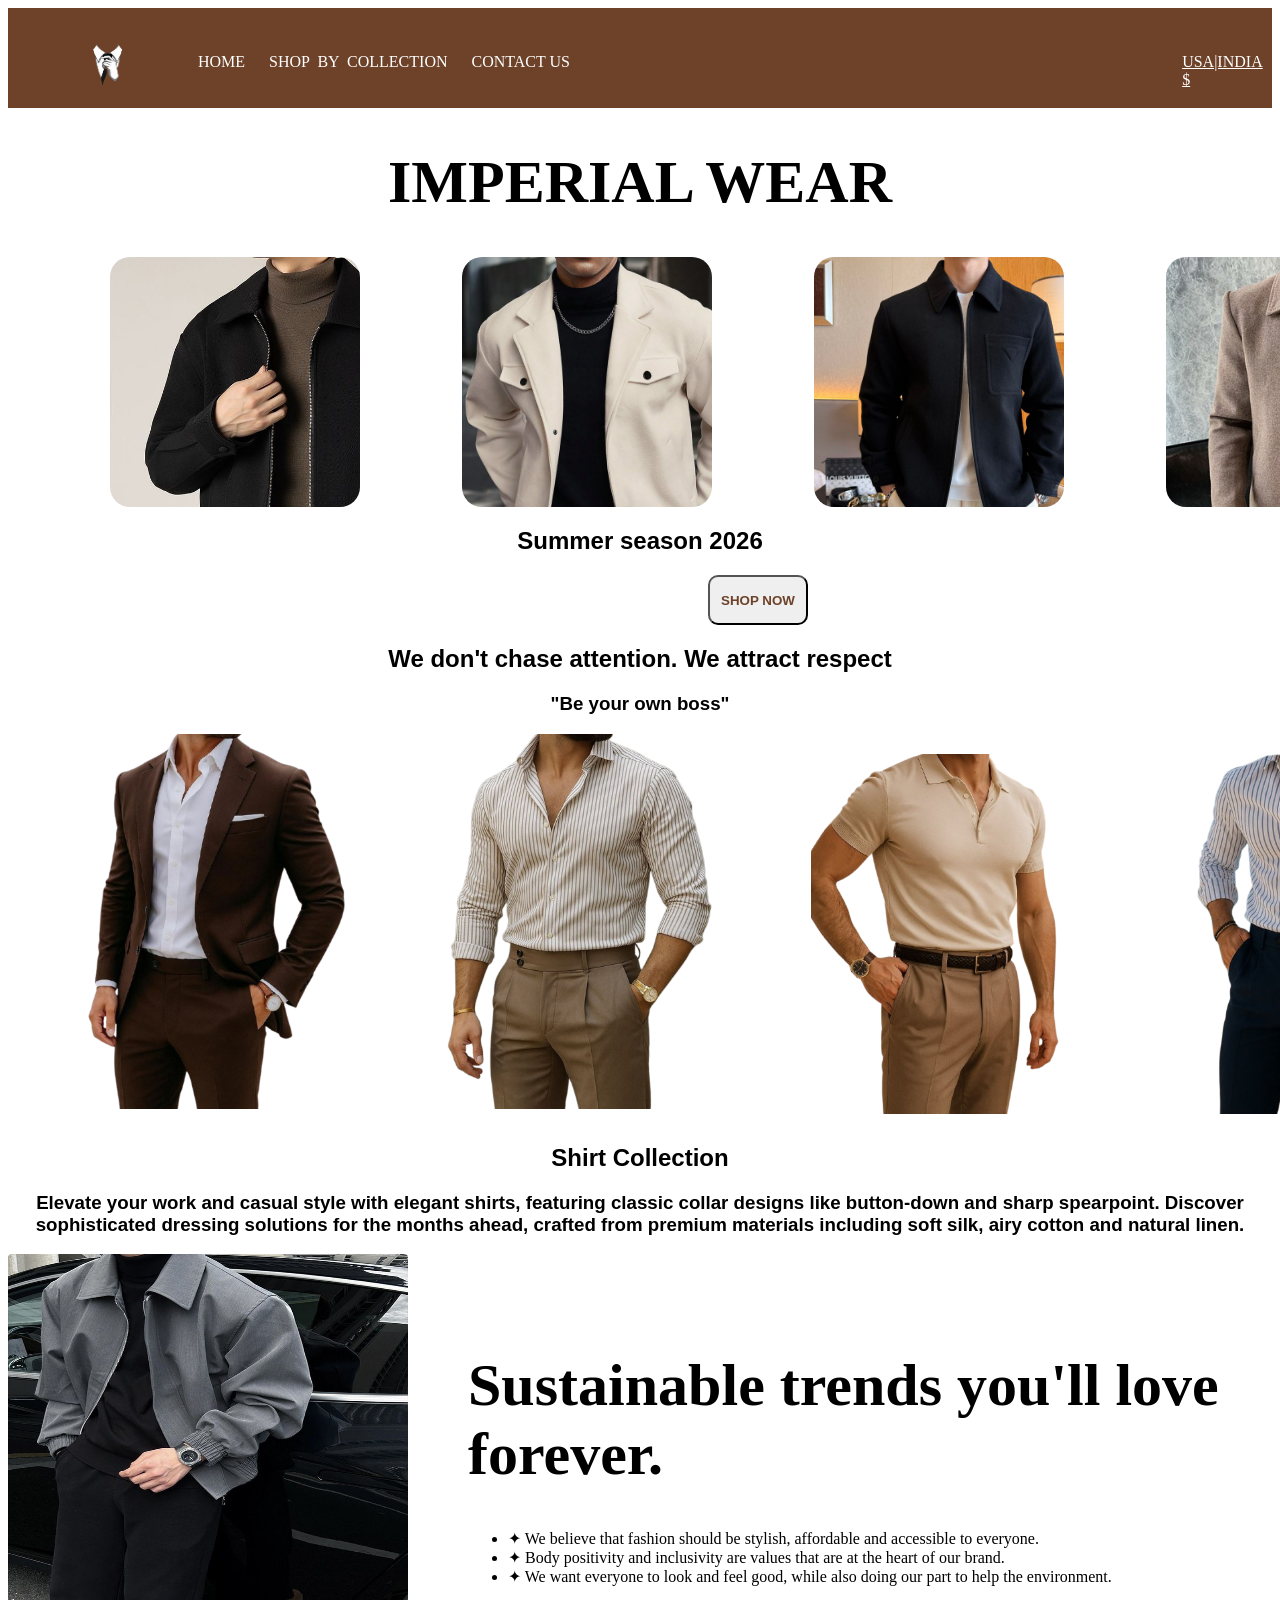
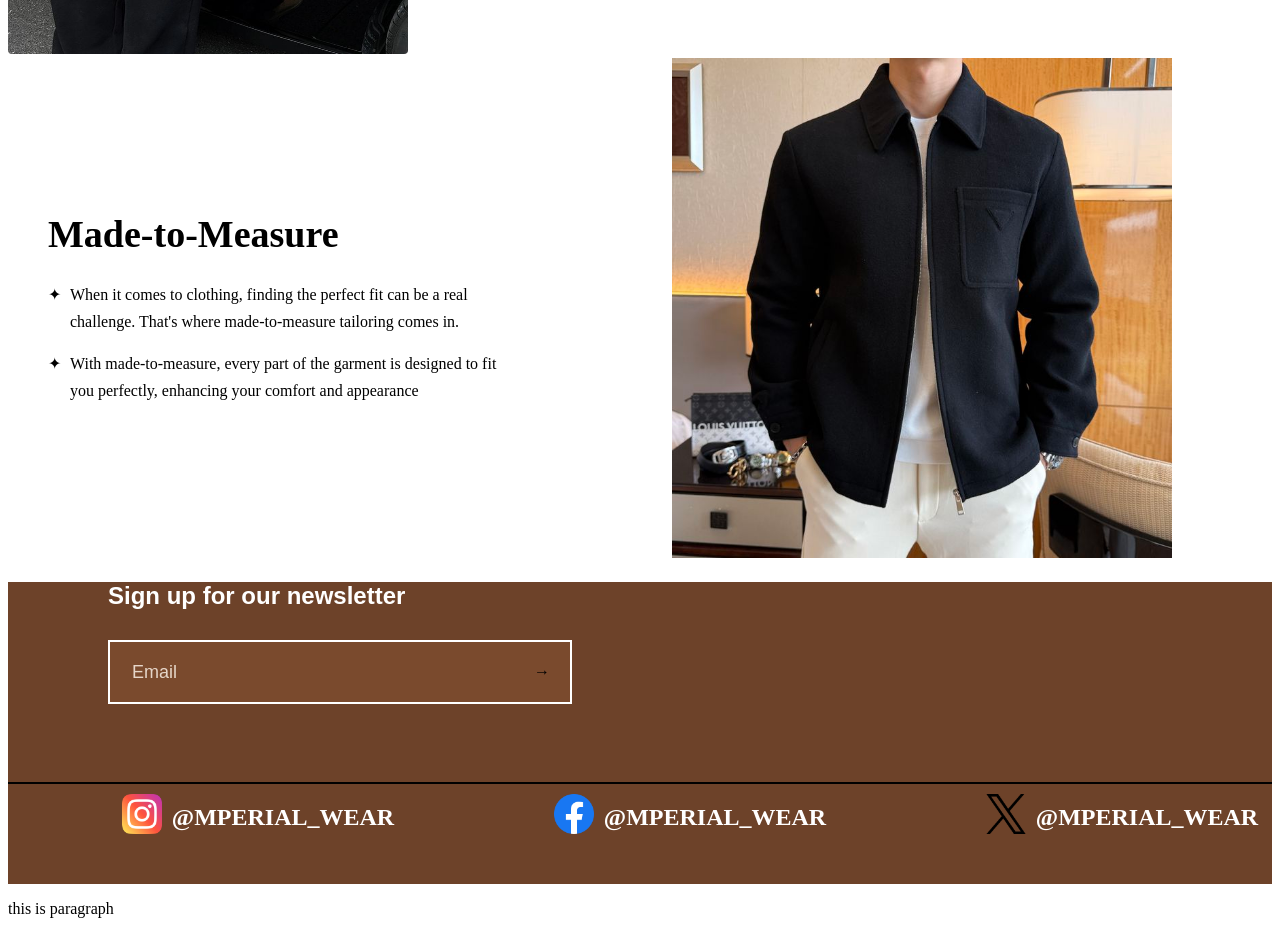
==== dress.html @ 8e74a1ee "Initial commit" ====
<!DOCTYPE html>
<html lang="en">
<head>
    <meta charset="UTF-8">
    <meta name="viewport" content="width=device-width, initial-scale=1.0">
    <title>Document</title>
    <link rel="stylesheet" href="dress.css">
</head>
<body>
    <header>
    <!-- navbar -->
    <div class="container">
        <div class="logo">
                <img src="Screenshot_2026-01-17_142141-removebg-preview.png" alt="">
            </div>
        <div class="link">
                <a href="#">HOME &nbsp;&nbsp;&nbsp;&nbsp;</a>
                <a href="shoping.html">SHOP&nbsp;&nbsp;BY&nbsp; COLLECTION &nbsp;&nbsp;&nbsp;&nbsp;</a>
                <a href="#">CONTACT US &nbsp;&nbsp;&nbsp;&nbsp;</a>
        </div>
        <a class="contary" href="#">USA|INDIA $</a>
    </div>
    </header>

    <main>
    <!-- NAME OF COMPANY -->
    <h1 align="center">IMPERIAL WEAR</h1>

    <!-- image of dress -->
    <div class="container2">
        <div class="img1"></div>
        <div class="img2"></div>
        <div class="img3"></div>
        <div class="img4"></div>
    </div>
        <h2 align="center">
            Summer season 2026
        </h2>
        <button> <b><a href="shoping.html"> SHOP NOW </a></b></button>
        <h2 align="center">
            We don't chase attention. We attract respect
        </h2>
        <h3 align="center"> "Be your own boss" </h3>
            <div class="container3">
                <div class="img5"></div>
                <div class="img6"></div>
                <div class="img7"></div>
                <div class="img8"></div>
             </div>
    <h2 align="center">
        Shirt Collection
    </h2>
    <h3 align="center">
        Elevate your work and casual style with elegant shirts, featuring classic collar designs like button-down and sharp spearpoint. Discover sophisticated dressing solutions for the months ahead, crafted from premium materials including soft silk, airy cotton and natural linen.
    </h3>
    <div class="fashion-container">
        <div class="fashion-image">
            <img src="download (1).jpg" alt="">
        </div>
        <div class="fashion-contant">
            <h1>
                Sustainable trends you'll love <span>forever.</span>
            </h1>

            <ul>
                <li>✦ We believe that fashion should be stylish, affordable and accessible to everyone.</li>
                <li>✦ Body positivity and inclusivity are values that are at the heart of our brand.</li>
                <li>✦ We want everyone to look and feel good, while also doing our part to help the environment.</li>
            </ul>
        </div>
    </div>
        <div class="fashion-container2">

        <!-- LEFT: Content -->
        <div class="fashion-content2">
            <h1>
                Made-to-Measure
            </h1>

            <ul>
                <li> When it comes to clothing, finding the perfect fit can be a real challenge. That's where made-to-measure tailoring comes in.</li>
                <li> With made-to-measure, every part of the garment is designed to fit you perfectly, enhancing your comfort and appearance</li>
        </div>
        <!-- RIGHT: Image -->
        <div class="fashion-image2">
            <img src="We have all the top products you want_ Please follow me and share different pictures every day_.jpg" alt="Men Fashion">
        </div>

    </div>
</main>


    <footer>
        <div class="contect">
            <h2>
                Sign up for our newsletter
            </h2>
            <div class="email-box">
    <input type="email" placeholder="Email">
    <span class="arrow">→</span>
</div>
        </div>
        <div class="end-part">
    <div class="inst-logo">
        <img src="instagram (1).png" alt="">
        <h2>@MPERIAL_WEAR</h2>
    </div>
    <br>
    <div class="inst-logo">
        <img src="facebook.png" alt="">
        <h2>@MPERIAL_WEAR</h2>
    </div>
    <br>
    <div class="inst-logo">
        <img src="twitter.png" alt="">
        <h2>@MPERIAL_WEAR</h2>
    </div>
</div>
    </footer>
    <p> this is paragraph </p>
</body>
</html>
---- dress.css ----
/* HEADER CSS */
.container{
    height: 100px;
    display: flex;
    background-color: #6D4229;
}
.link{
    margin-top: 45px;
    margin-left: 40px;
}
.link a{
    color: white;
    text-decoration: none;
}
.logo img{
    height: 100px;
    width: 100px;
    margin-left: 50px;
}
.contary{
    color: white;
    margin-top: 45px;
    margin-left: 600px;
}
/* MAIN CSS*/
h1{
    font-size: 60px;
}
h2{
    font-family: 'Gill Sans', 'Gill Sans MT', Calibri, 'Trebuchet MS', sans-serif;
}
h3{
    font-family:'Franklin Gothic Medium', 'Arial Narrow', Arial, sans-serif;
}
.container2{
    height: 250px;
    width: 1510px;
    justify-content: space-evenly;
    display: flex;
}
.img1{
    height: 250px;
    width: 250px;
    display: inline-block;
    background-color: #6D4229;
    background-image: url(This\ outfit\ made\ me\ love\ winter\ fashion\ again.jpg);
    background-size: 400px; 
    border-radius: 20px;
    transition-duration: 1s;
}
.img1:hover{
    background-image: url(This\ outfit\ made\ me\ love\ winter\ fashion\ again.jpg);
    background-size: 250px; 
}
.img2{
    height: 250px;
    width: 250px;
    display: inline-block;
    background-color: #6D4229;
    background-image: url(mandress.jpg);
    background-size: 300px;
    border-radius: 20px;
    transition-duration: 1s;
}
.img2:hover{
    background-image: url(mandress.jpg);
    background-size: 245px; 
}
.img3{
    height: 250px;
    width: 250px;
    display: inline-block;
    background-color: #6D4229;
    background-image: url(We\ have\ all\ the\ top\ products\ you\ want_\ Please\ follow\ me\ and\ share\ different\ pictures\ every\ day_.jpg);
     background-size: 300px;
     border-radius: 20px;
     transition-duration: 1s;
}
.img3:hover{
    background-image: url(We\ have\ all\ the\ top\ products\ you\ want_\ Please\ follow\ me\ and\ share\ different\ pictures\ every\ day_.jpg);
    background-size: 250px; 
}
.img4{
    height: 250px;
    width: 250px;
    display: inline-block;
    background-color: #6D4229;
    background-image: url(jaceket.jpg);
     background-size: 300px;
    border-radius: 20px;
    transition-duration: 1s;
}
.img4:hover{
    background-image: url(jaceket.jpg);
    background-size: 250px; 
}
button{
    margin-left: 700px;
    height: 50px;
    width: 100px;
    border-radius: 10px;
}
button a{
        text-decoration: none;
        color: #6D4229;
}
.container3{
    height: 390px;
    width: 1510px;
    /* border: 1px solid black; */
    justify-content: space-evenly;
    display: flex;
}
.img5{
    display: flex;
    height: 375px;
    width: 310px;
    background-image: url(Modern_Casual_Men_s_Fashion___Streetwear_Outfit_Inspo-removebg-preview.png);
    background-size: 300px;
    transition-duration: 0.4s;
    
}
.img5:hover{
    transform: scale(1.2);
    border-radius: 50%;
}
.img6{
    display: flex;
    height: 375px;
    width: 310px;
    background-image: url(https___diagnocat_com__ah-removebg-preview.png);
    background-size: 300px;
    transition-duration: 0.4s;
}
.img6:hover{
    transform: scale(1.2);
    border-radius: 50%;
}
.img7{
    display: flex;
    height: 400px;
    width: 300px;
    background-image: url(Men_s_fashion-removebg-preview.png);
    background-size: 300px;
    transform: scale(0.9);
    transition-duration: 0.4s;
}
.img7:hover{
    transform: scale(1.2);
    border-radius: 50%;
}
.img8{
    display: flex;
    height: 400px;
    width: 310px;
    background-image: url(dress.png);
    background-size: 330px;
    transform: scale(0.9);
    transition-duration: 0.4s;
}
.img8:hover{
    transform: scale(1.2);
    border-radius: 50%;
}
.fashion-container {
    display: flex;
    align-items: center;
    gap: 60px;
}
.fashion-image img {
    width: 400px;
    height: 400px;
    border-radius: 4px;
}
.fashion-content {
    max-width: 500px;
}
.fashion-content h1 {
    font-size: 38px;
    margin-bottom: 25px;
    font-weight: 600;
}
.fashion-content h1 span {
    text-decoration: underline;
}
.fashion-content ul {
    list-style: none;
    margin-bottom: 30px;
}
.fashion-content ul li {
    font-size: 16px;
    line-height: 1.7;
    margin-bottom: 15px;
    position: relative;
    padding-left: 20px;
}

.fashion-container2{
    display:flex;
    align-items:center;
    justify-content:space-between;
    gap:60px;
}
.fashion-content2{
    max-width:500px;
}

.fashion-content2 h1{
    font-size:38px;
    margin-bottom:25px;
    font-weight:600;
    margin-left:40px ;
}
.fashion-content2 ul{
    list-style:none;
    margin-bottom:30px;
}

.fashion-content2 ul li{
    font-size:16px;
    line-height:1.7;
    margin-bottom:15px;
    padding-left:22px;
    position:relative;
}
.fashion-content2 ul li::before{
    content:"✦";
    position:absolute;
    left:0;
}
.fashion-image2 img{
    width:500px;
    height:500px;
    margin-right: 100px;
}
/* FOOTER CSS */
.contect{
    height: 200px;
    /* border: 1px solid; */
    background-color: #6D4229;
}
.contect h2{
    margin-left: 100px;
    color: white;
}
.email-box{
    width: 420px;
    height: 60px;
    background: #7a4a2d;
    border: 2px solid #fff;
    display: flex;
    align-items: center;
    justify-content: space-between;
    padding: 0 20px;
    margin-left: 100px;
    margin-top: 30px;
}
.email-box input{
    background: transparent;
    border: none;
    outline: none;
    color: #f5f5f5;
    font-size: 18px;
    width: 100%;
}
.email-box input::placeholder{
    color: #e6d6c9;
}
.end-part{
    border-top: 2px solid;
    height: 100px;
    background-color: #6D4229;
    display: flex;
    justify-content: space-between;
}
.inst-logo{
    height: 50px;
    width: 300px;
    /* border: 1px solid; */
    margin-left: 100px;
    display: flex;
    justify-content: center;
}
.inst-logo img{
    margin-top: 10px;
    height: 40px;
    width: 40px;
}
.inst-logo h2{
    padding-left: 10px;
    color: white;
    font-family:'Times New Roman', Times, serif;
}
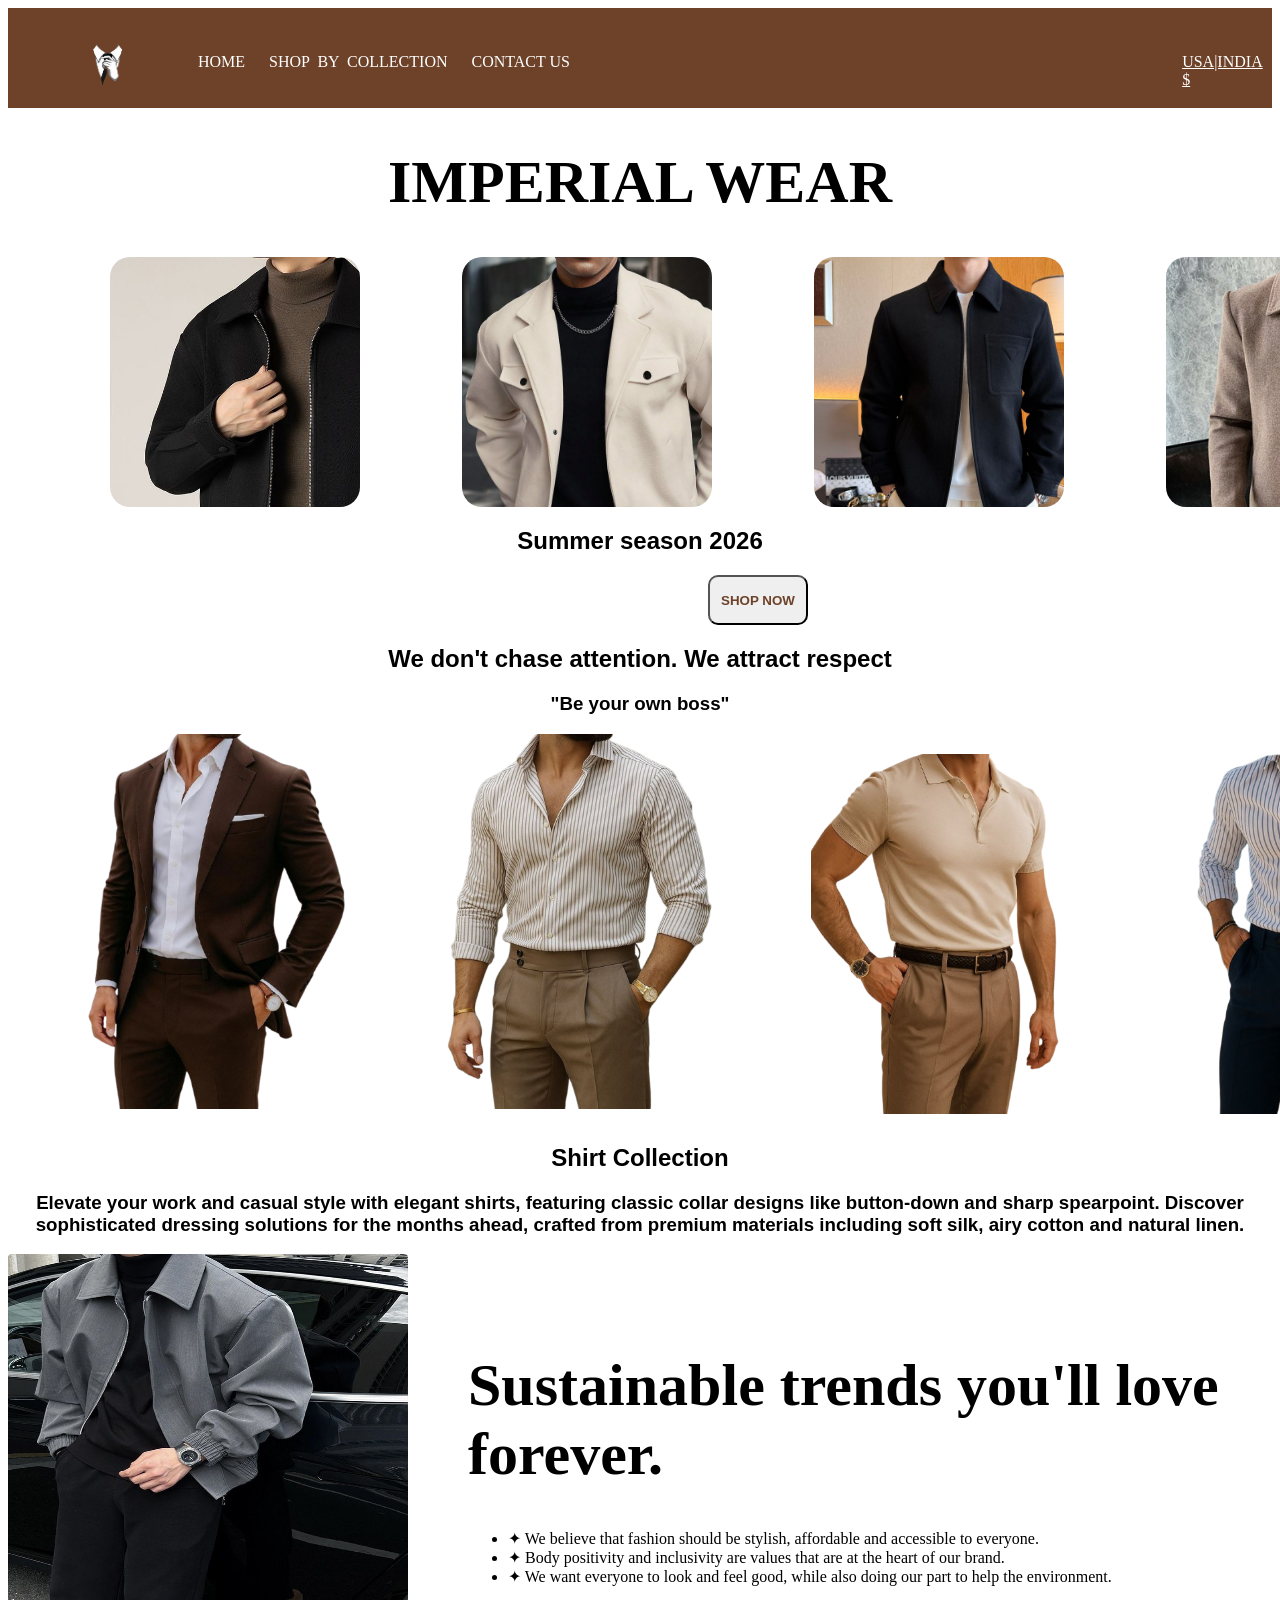
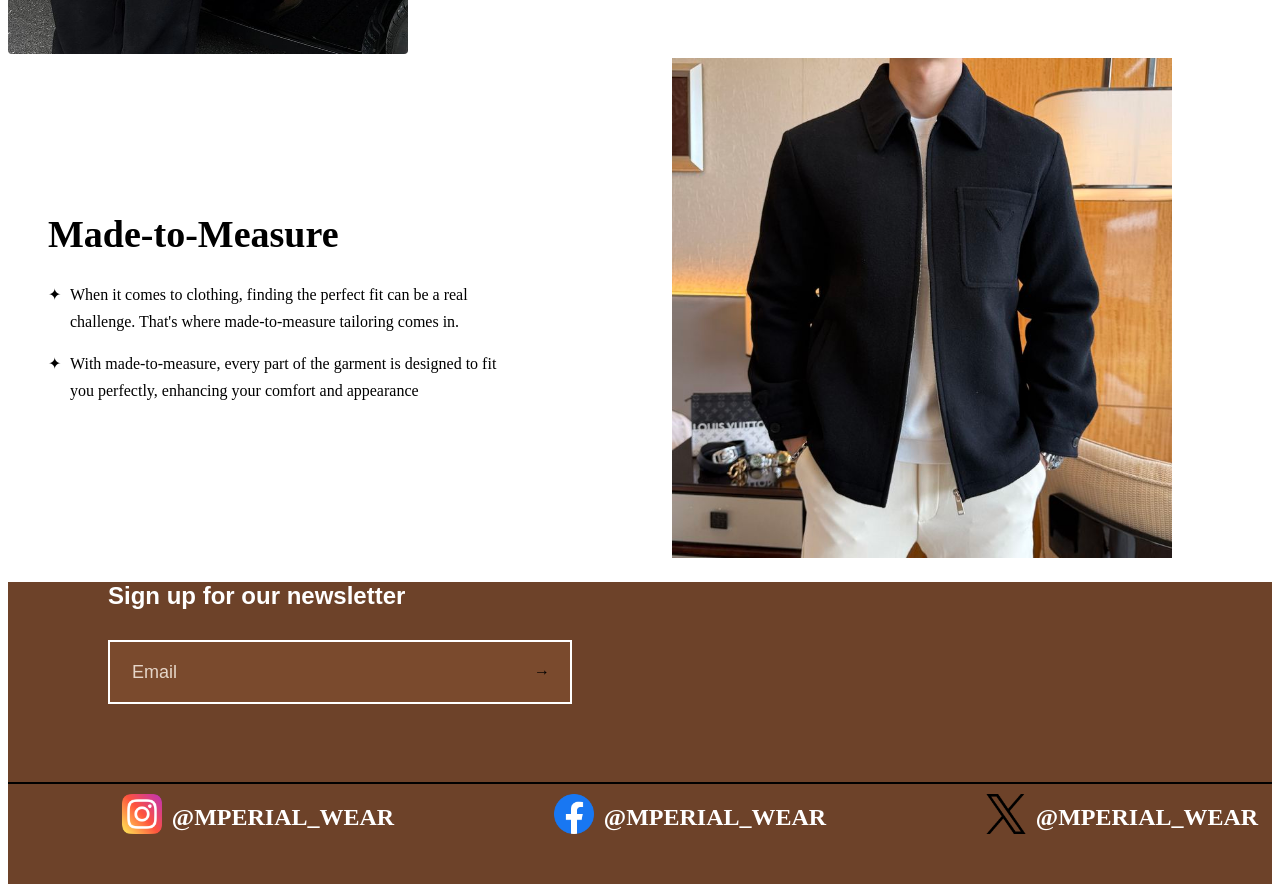
==== commit 25c502d1: "i change p tag" ====
--- a/dress.html
+++ b/dress.html
@@ -117,6 +117,5 @@
     </div>
 </div>
     </footer>
-    <p> this is paragraph </p>
 </body>
 </html>
